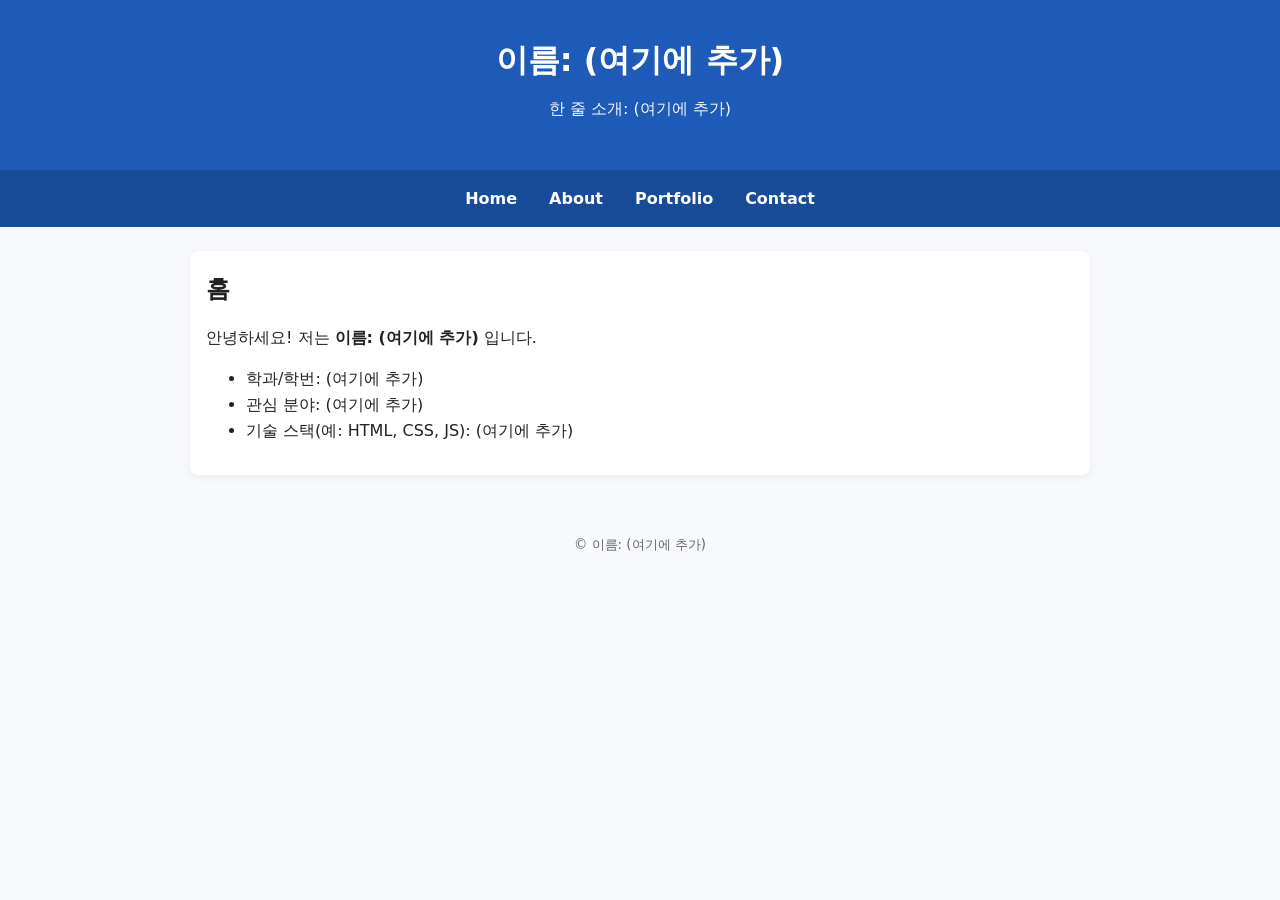
==== index.html @ 17c8f626 "Add files via upload" ====
<!DOCTYPE html>
<html lang="ko">
<head>
  <meta charset="UTF-8" />
  <meta name="viewport" content="width=device-width, initial-scale=1.0"/>
  <title>인터넷활용 실습 템플릿</title>
  <link rel="stylesheet" href="style.css">
</head>
<body>
<header>
  <h1>이름: (여기에 추가)</h1>
  <p class="subtitle">한 줄 소개: (여기에 추가)</p>
</header>
<nav>
  <a href="index.html">Home</a>
  <a href="about.html">About</a>
  <a href="portfolio.html">Portfolio</a>
  <a href="contact.html">Contact</a>
</nav>
<main class="container">
<section>
  <h2>홈</h2>
  <p>안녕하세요! 저는 <strong>이름: (여기에 추가)</strong> 입니다.</p>
  <ul>
    <li>학과/학번: (여기에 추가)</li>
    <li>관심 분야: (여기에 추가)</li>
    <li>기술 스택(예: HTML, CSS, JS): (여기에 추가)</li>
  </ul>
</section>
</main>
<footer>
  <small>&copy; <span id="year"></span> 이름: (여기에 추가)</small>
</footer>
<script src="script.js"></script>
</body>
</html>
---- style.css ----
/* =============================================================
   색상 테마는 "여기"에서 바꿉니다. (파랑 계열 기본)
   원하는 색상 코드로 아래 4가지만 바꿔보세요.
   ------------------------------------------------------------- */
:root {
  --primary: #1e5bb8;      /* 메인 포인트 색상 */
  --primary-dark: #194c98; /* 호버/진한 포인트 */
  --bg: #f7f9fc;           /* 전체 배경 색 */
  --text: #222222;         /* 본문 글자 색 */
}
/* ============================================================= */

* { box-sizing: border-box; }
body {
  margin: 0;
  font-family: system-ui, -apple-system, "Segoe UI", Roboto, "Noto Sans KR", Arial, sans-serif;
  background: var(--bg);
  color: var(--text);
  line-height: 1.6;
}

header {
  padding: 2rem 1rem;
  text-align: center;
  background: var(--primary);
  color: #ffffff;
}
header .subtitle { margin-top: .25rem; opacity: .95; }

nav {
  background: var(--primary-dark);
  display: flex;
  gap: 1rem;
  padding: .75rem 1rem;
  justify-content: center;
  flex-wrap: wrap;
}
nav a {
  color: #ffffff;
  text-decoration: none;
  font-weight: 600;
  padding: .25rem .5rem;
}
nav a:hover { text-decoration: underline; }

.container {
  max-width: 900px;
  margin: 1.5rem auto;
  padding: 1rem;
  background: #ffffff;
  border-radius: 8px;
  box-shadow: 0 2px 8px rgba(0,0,0,.06);
}

section { margin-bottom: 1rem; }
h1, h2, h3 { margin: .2rem 0 .6rem; }

.contact-form {
  display: grid;
  grid-template-columns: 1fr;
  gap: .5rem;
  margin-top: 1rem;
}
input, textarea {
  width: 100%;
  padding: .6rem;
  border: 1px solid #ddd;
  border-radius: 6px;
  font: inherit;
}
button {
  padding: .6rem .8rem;
  border: none;
  border-radius: 6px;
  background: var(--primary);
  color: #fff;
  cursor: pointer;
  font-weight: 600;
}
button:hover { background: var(--primary-dark); }

footer {
  text-align: center;
  padding: 2rem 1rem;
  color: #666;
}

@media (max-width: 600px) {
  header h1 { font-size: 1.25rem; }
  .container { margin: 1rem; padding: .75rem; }
}
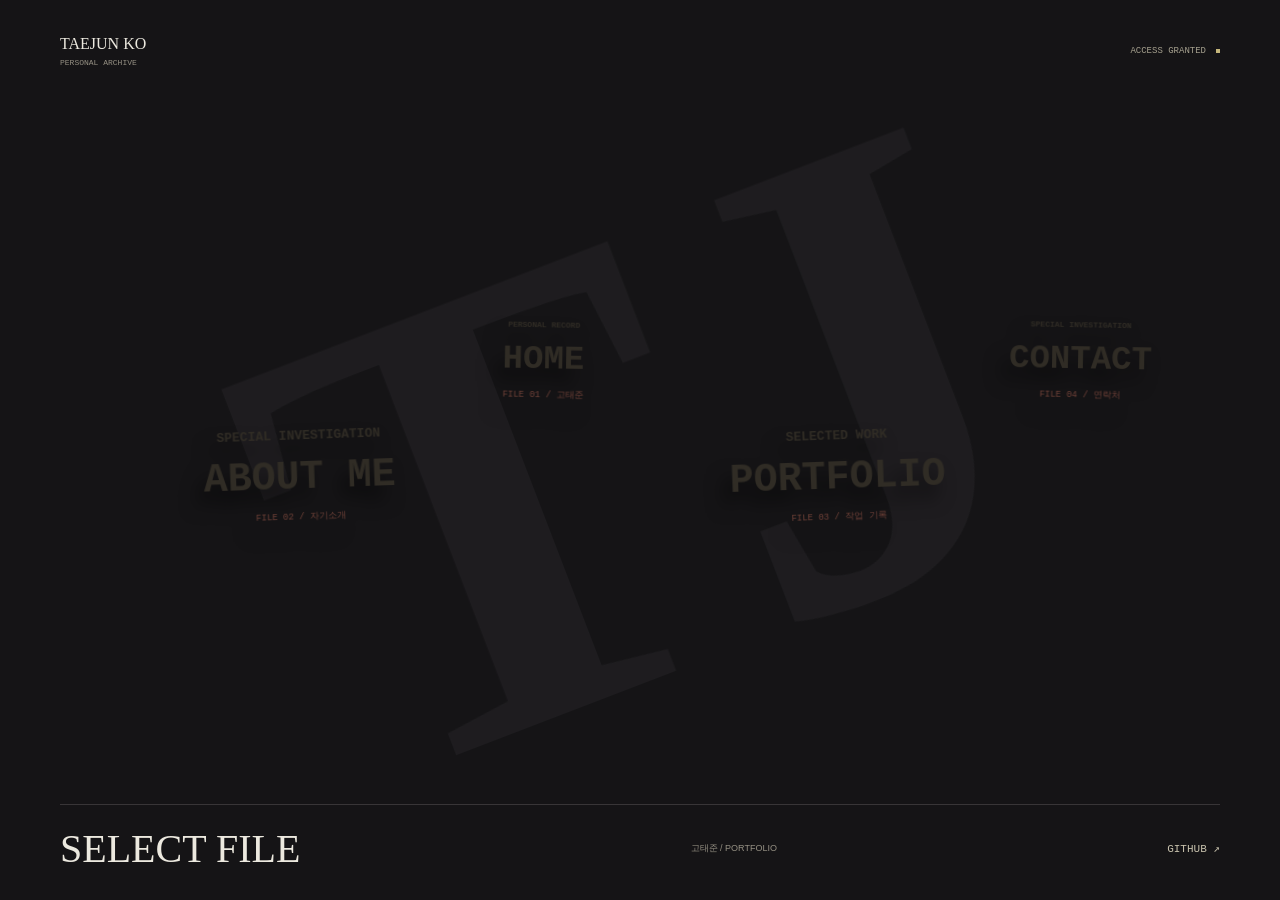
==== commit 69f4c6e8: "index 수정" ====
--- a/index.html
+++ b/index.html
@@ -1,36 +1,41 @@
 <!DOCTYPE html>
 <html lang="ko">
 <head>
-  <meta charset="UTF-8" />
-  <meta name="viewport" content="width=device-width, initial-scale=1.0"/>
-  <title>인터넷활용 실습 템플릿</title>
-  <link rel="stylesheet" href="style.css">
+  <meta charset="UTF-8">
+  <meta name="viewport" content="width=device-width, initial-scale=1.0">
+  <meta name="description" content="고태준의 서류철 포트폴리오">
+  <title>고태준 | Select File</title>
+  <link rel="stylesheet" href="style.css?v=10">
+  <script src="script.js" defer></script>
 </head>
 <body>
-<header>
-  <h1>이름: (여기에 추가)</h1>
-  <p class="subtitle">한 줄 소개: (여기에 추가)</p>
-</header>
-<nav>
-  <a href="index.html">Home</a>
-  <a href="about.html">About</a>
-  <a href="portfolio.html">Portfolio</a>
-  <a href="contact.html">Contact</a>
-</nav>
-<main class="container">
-<section>
-  <h2>홈</h2>
-  <p>안녕하세요! 저는 <strong>이름: (여기에 추가)</strong> 입니다.</p>
-  <ul>
-    <li>학과/학번: (여기에 추가)</li>
-    <li>관심 분야: (여기에 추가)</li>
-    <li>기술 스택(예: HTML, CSS, JS): (여기에 추가)</li>
-  </ul>
-</section>
-</main>
-<footer>
-  <small>&copy; <span id="year"></span> 이름: (여기에 추가)</small>
-</footer>
-<script src="script.js"></script>
+  <section id="home" class="file-view" tabindex="-1" aria-labelledby="home-title">
+    <div class="document">
+      <header class="document-header"><span>PERSONAL ARCHIVE / FILE 01</span><a href="index.html#files" class="back-link">← 파일 선택</a></header>
+      <div class="document-body">
+        <div class="book-opening" aria-hidden="true"><div class="book-stage"><div class="book-right"></div><div class="book-left"><div class="book-inner"></div><div class="book-outer"><span>HOME</span></div></div></div></div>
+        <aside class="document-index"><span class="case-label">PERSONAL ARCHIVE</span><span class="case-number">01</span><p>HOME</p><span class="subject-name">고태준 / TAEJUN KO</span><span class="security-stamp">PERSONAL<br>RECORD</span></aside>
+        <article class="document-content"><p class="eyebrow">TAEJUN KO</p><h1 id="home-title">고태준의<br>개인 기록실</h1><p class="lead">배우고, 만들고, 기록하는 중.</p><p>인터넷활용 수업에서 시작한 개인 포트폴리오입니다. 자기소개와 작업 기록을 서류철에 담았습니다.</p><a class="document-link" href="portfolio.html">포트폴리오 열기 →</a></article>
+      </div>
+      <footer class="document-footer"><span>DOCUMENT / 001</span><span>END OF FILE</span></footer>
+    </div>
+  </section>
+
+  <main id="files" class="archive" tabindex="-1">
+    <header class="archive-header"><a href="index.html#files" class="archive-brand">TAEJUN KO<span>PERSONAL ARCHIVE</span></a><span class="archive-status">ACCESS GRANTED<span class="status-dot" aria-hidden="true"></span></span></header>
+    <nav class="file-select" aria-label="포트폴리오 파일 선택">
+      <div class="files">
+        <div class="file-group">
+          <a href="about.html" class="folder folder-front" aria-label="파일 02 자기소개 열기"><span class="folder-cover" aria-hidden="true"></span><span class="folder-caption"><small>SPECIAL INVESTIGATION</small><strong>ABOUT ME</strong><span>FILE 02 / 자기소개</span></span></a>
+          <a href="index.html#home" class="folder folder-back folder-home" aria-label="파일 01 홈 열기"><span class="folder-cover" aria-hidden="true"></span><span class="folder-caption"><small>PERSONAL RECORD</small><strong>HOME</strong><span>FILE 01 / 고태준</span></span></a>
+        </div>
+        <div class="file-group">
+          <a href="portfolio.html" class="folder folder-front" aria-label="파일 03 포트폴리오 열기"><span class="folder-cover" aria-hidden="true"></span><span class="folder-caption"><small>SELECTED WORK</small><strong>PORTFOLIO</strong><span>FILE 03 / 작업 기록</span></span></a>
+          <a href="contact.html" class="folder folder-back" aria-label="파일 04 연락처 열기"><span class="folder-cover" aria-hidden="true"></span><span class="folder-caption"><small>SPECIAL INVESTIGATION</small><strong>CONTACT</strong><span>FILE 04 / 연락처</span></span></a>
+        </div>
+      </div>
+    </nav>
+    <footer class="archive-footer"><h1>SELECT FILE</h1><span class="archive-owner">고태준 / PORTFOLIO</span><a href="https://github.com/Taejun-Git/internet_utilize" target="_blank" rel="noopener noreferrer">GITHUB ↗</a></footer>
+  </main>
 </body>
 </html>
--- a/style.css
+++ b/style.css
@@ -1,91 +1,138 @@
-/* =============================================================
-   색상 테마는 "여기"에서 바꿉니다. (파랑 계열 기본)
-   원하는 색상 코드로 아래 4가지만 바꿔보세요.
-   ------------------------------------------------------------- */
-:root {
-  --primary: #1e5bb8;      /* 메인 포인트 색상 */
-  --primary-dark: #194c98; /* 호버/진한 포인트 */
-  --bg: #f7f9fc;           /* 전체 배경 색 */
-  --text: #222222;         /* 본문 글자 색 */
+/* Theme */
+:root { --background:#151416; --paper:#76745d; --gold:#c5b67b; --text:#ece9df; --muted:#969184; --red:#a83c38; }
+* { box-sizing:border-box; }
+html { min-height:100%; scroll-behavior:smooth; }
+body { margin:0; min-width:320px; color:var(--text); background:var(--background); font-family:Arial,'Malgun Gothic',sans-serif; letter-spacing:0; }
+body::before { content:'TJ'; position:fixed; inset:0; display:grid; place-items:center; color:#262427; font:700 650px Georgia,serif; transform:rotate(-21deg); opacity:.55; pointer-events:none; z-index:-1; }
+a { color:inherit; text-decoration:none; -webkit-tap-highlight-color:transparent; }
+a:focus-visible { outline:2px solid var(--gold); outline-offset:6px; }
+
+/* File selection */
+.archive { width:min(1160px,calc(100% - 72px)); min-height:100svh; margin:auto; display:flex; flex-direction:column; padding:30px 0 28px; }
+.archive-header,.archive-footer { display:flex; align-items:center; justify-content:space-between; gap:20px; }
+.archive-header { min-height:42px; }
+.archive-brand { font:16px Georgia,serif; }
+.archive-brand span { display:block; margin-top:5px; color:var(--muted); font:8px 'Courier New',monospace; }
+.archive-status { display:flex; align-items:center; gap:10px; color:#a6a18f; font:9px 'Courier New',monospace; }
+.status-dot { width:4px; height:4px; background:#c5b67b; }
+.file-select { flex:1; display:grid; place-items:center; padding:55px 0 45px; min-height:600px; }
+.files { width:min(1000px,100%); display:grid; grid-template-columns:repeat(2,minmax(0,1fr)); gap:75px; }
+.file-group { height:490px; position:relative; isolation:isolate; }
+.folder { width:72%; aspect-ratio:4/5; position:absolute; display:block; outline:none; transition:transform .22s,filter .22s; filter:drop-shadow(-8px 14px 9px #0008); }
+.folder-front { left:0; bottom:0; transform:rotate(-2deg); z-index:2; }
+.folder-back { right:-8%; top:-42px; transform:rotate(1deg); z-index:1; }
+.folder:hover,.folder:focus-visible { z-index:3; transform:translateY(-16px) rotate(0); filter:drop-shadow(-12px 22px 14px #000b); }
+.folder:focus-visible { outline:none; }
+.folder-cover { position:absolute; inset:0; background:url('images/secret-folder.png') center / 100% 100% no-repeat; }
+.folder-cover::after { content:''; position:absolute; inset:0; background:inherit; transform:scale(1.22); transform-origin:61% 18%; clip-path:inset(5% 7% 66% 13%); mask-image:radial-gradient(ellipse 35% 17% at 61% 17%,#000 72%,transparent 100%); pointer-events:none; }
+.folder-caption { position:absolute; top:37%; left:8%; right:12%; display:flex; flex-direction:column; gap:9px; color:#302c25; text-align:center; transition:left .22s,right .22s,top .22s; }
+.folder-caption small { font:700 13px 'Courier New',monospace; line-height:1.5; }
+.folder-caption strong { font:700 40px 'Courier New',monospace; line-height:1.15; overflow-wrap:anywhere; }
+.folder-caption>span { font:9px 'Courier New','Malgun Gothic',monospace; color:#6e4037; }
+/* The rear file's title sits in its exposed strip rather than behind the front file. */
+.folder-back .folder-caption { top:39%; left:49%; right:7%; gap:9px; }
+.folder-back .folder-caption strong { font-size:34px; }
+.folder-back .folder-caption small { font-size:8px; }
+.folder-back .folder-caption>span { font-size:9px; line-height:1.6; }
+@media (min-width:601px) {
+  .folder-back:is(:hover,:focus-visible) .folder-caption { top:37%; left:8%; right:12%; }
+  .folder-back:is(:hover,:focus-visible) .folder-caption strong { font-size:40px; }
+  .folder-back:is(:hover,:focus-visible) .folder-caption small { font-size:13px; }
 }
-/* ============================================================= */
+.folder:hover .folder-cover,.folder:focus-visible .folder-cover { filter:brightness(1.08); }
+.folder:focus-visible { outline:1px dashed #d8bc84; outline-offset:6px; }
+.archive-footer { border-top:1px solid #383537; padding-top:20px; }
+.archive-footer h1 { margin:0; font:400 40px Georgia,'Times New Roman',serif; }
+.archive-owner { font-size:9px; color:var(--muted); }
+.archive-footer>a { font:11px 'Courier New',monospace; color:#c8c2ad; }
+.archive-footer>a:hover { color:#eee4c8; }
 
-* { box-sizing: border-box; }
-body {
-  margin: 0;
-  font-family: system-ui, -apple-system, "Segoe UI", Roboto, "Noto Sans KR", Arial, sans-serif;
-  background: var(--bg);
-  color: var(--text);
-  line-height: 1.6;
+/* Separate document pages; the home document opens at index.html#home. */
+.file-view { display:none; min-height:100svh; padding:28px 30px; }
+.file-view:is(:target,.is-open) { display:grid; place-items:center; }
+.file-view:is(:target,.is-open) ~ .archive { display:none; }
+.document { width:min(1160px,100%); }
+.document-header,.document-footer { display:flex; justify-content:space-between; align-items:center; gap:16px; padding:16px 20px; font:10px 'Courier New',monospace; color:#b2ab91; }
+.document-header { margin-bottom:8px; }
+.back-link { color:#ded4b6; padding:5px 0; font:11px Arial,'Malgun Gothic',sans-serif; }
+.back-link:hover { color:white; }
+.document-body { position:relative; aspect-ratio:3 / 2; background:url('images/open-folder.png') center / contain no-repeat; filter:drop-shadow(8px 18px 18px #0008); perspective:1800px; }
+.book-opening { position:absolute; inset:0; z-index:4; background:var(--background); perspective:1800px; pointer-events:none; visibility:hidden; }
+.book-stage { position:absolute; inset:0; transform-style:preserve-3d; }
+.book-right,.book-left { position:absolute; top:0; bottom:0; width:50%; }
+.book-right { right:0; background:url('images/open-folder.png') right center / 200% 100% no-repeat; }
+.book-left { left:0; transform-origin:right center; transform-style:preserve-3d; }
+.book-inner,.book-outer { position:absolute; inset:0; backface-visibility:hidden; }
+.book-inner { background:url('images/open-folder.png') left center / 200% 100% no-repeat; }
+.book-outer { background:url('images/secret-folder.png') center / 100% 100% no-repeat; transform:rotateY(180deg) translateZ(.2px); }
+.book-outer>span { position:absolute; top:42%; left:8%; right:12%; color:#302c25; text-align:center; font:700 clamp(20px,3vw,40px) 'Courier New',monospace; }
+.file-view:is(:target,.is-open) .book-opening { animation:book-visible 1.6s linear both; }
+.file-view:is(:target,.is-open) .book-stage { animation:book-position 1.6s cubic-bezier(.42,0,.2,1) both; }
+.file-view:is(:target,.is-open) .book-left { animation:book-unfold 1.6s cubic-bezier(.42,0,.2,1) both; }
+.file-view:is(:target,.is-open) .document-content,.file-view:is(:target,.is-open) .document-index { animation:document-appear .35s 1.3s ease-out both; }
+@keyframes book-visible { 0%,90% { visibility:visible; opacity:1; } 100% { visibility:hidden; opacity:0; } }
+@keyframes book-position { 0%,10% { transform:translateX(-25%); } 90%,100% { transform:translateX(0); } }
+@keyframes book-unfold { 0%,10% { transform:rotateY(180deg); } 90%,100% { transform:rotateY(0deg); } }
+@keyframes document-appear { from { opacity:0; } to { opacity:1; } }
+.document-index { position:absolute; top:51%; left:7%; right:55%; bottom:7%; color:#36312a; display:flex; flex-direction:column; align-items:flex-start; }
+.document-index .case-label { font:700 10px 'Courier New',monospace; letter-spacing:2px; }
+.document-index .case-number { margin-top:12px; font:64px Georgia,serif; color:#6e342b; }
+.document-index>p { margin:8px 0 16px; font:700 30px 'Courier New',monospace; }
+.subject-name { font:10px 'Courier New','Malgun Gothic',monospace; letter-spacing:1px; }
+.security-stamp { display:inline-block; margin-top:28px; padding:8px 12px; color:#853a30; border:3px double #965249; font:12px 'Courier New',monospace; line-height:1.4; transform:rotate(-9deg); }
+.document-content { position:absolute; top:9%; bottom:10%; left:55%; right:7%; padding:16px 14px 28px; color:#302f29; overflow-y:auto; overscroll-behavior:contain; scrollbar-width:thin; scrollbar-color:#9b8a6b #ded7c7; }
+.document-content::after { content:'TOP SECRET'; display:block; width:max-content; max-width:100%; margin-top:28px; padding:6px 12px; border:3px solid #934037; border-radius:5px; color:#934037; font:700 22px 'Courier New',monospace; transform:rotate(-5deg); opacity:.85; }
+.eyebrow { margin:0 0 22px; color:#76654e; font:700 10px 'Courier New',monospace; letter-spacing:1px; }
+.document-content h1 { margin:0 0 22px; font-size:34px; line-height:1.4; font-weight:600; overflow-wrap:anywhere; }
+.document-content p:not(.eyebrow) { font-size:13px; line-height:1.95; color:#514c41; }
+.document-content .lead { font-size:15px; margin-bottom:26px; color:#342e23; }
+.document-link { display:inline-block; margin-top:24px; border-bottom:1px solid #8d4337; padding-bottom:7px; font-size:12px; color:#79392d; }
+.document-link:hover { color:#381d17; }
+.document-footer { color:#a49b85; }
+.record-list { margin:30px 0; }
+.record-list>div { display:grid; grid-template-columns:65px minmax(0,1fr); gap:12px; padding:14px 0; border-bottom:1px solid #a89e8760; font-size:12px; }
+.record-list dt { color:#766951; }
+.record-list dd { margin:0; color:#302e27; overflow-wrap:anywhere; }
+.record-list a:hover { text-decoration:underline; }
+.work-list { list-style:none; padding:0; margin:0; }
+.work-list li { padding:20px 0; border-bottom:1px solid #a89e8760; }
+.work-list li>span { color:#766951; font:9px 'Courier New',monospace; }
+.work-list h2 { font-size:18px; font-weight:500; margin:12px 0; }
+.work-list a { color:#79392d; font-size:11px; }
+.work-list a:hover { text-decoration:underline; }
+.contact-link { display:flex; flex-wrap:wrap; align-items:center; gap:14px; border-top:1px solid #a89e87; border-bottom:1px solid #a89e87; padding:24px 0; margin-top:30px; }
+.contact-link>span:first-child { font:9px 'Courier New',monospace; color:#766951; }
+.contact-link strong { font-size:24px; font-weight:400; }
+.contact-link>span:last-child { margin-left:auto; }
+.contact-link:hover strong { color:#79392d; }
+@media (max-width:1000px) and (min-width:601px) {
+  .document-index .case-label { font-size:8px; letter-spacing:1px; }
+  .document-index .case-number { font-size:38px; margin-top:6px; }
+  .document-index>p { font-size:24px; margin:4px 0 10px; }
+  .document-index .security-stamp { margin-top:16px; font-size:9px; padding:5px 9px; }
+  .document-content { padding:12px 8px 22px; }
+  .document-content h1 { font-size:24px; margin-bottom:16px; }
+  .document-content .eyebrow { margin-bottom:14px; font-size:9px; }
+  .document-content .lead { font-size:13px; }
+  .record-list>div { grid-template-columns:52px minmax(0,1fr); gap:8px; font-size:11px; }
 }
-
-header {
-  padding: 2rem 1rem;
-  text-align: center;
-  background: var(--primary);
-  color: #ffffff;
+@media (max-width:900px) and (min-width:601px) {
+  .files { gap:35px; } .file-group { height:400px; } .file-select { min-height:505px; } .folder-caption strong { font-size:28px; } .folder-caption small { font-size:8px; } .folder-back .folder-caption strong { font-size:24px; }
+  .folder-back:is(:hover,:focus-visible) .folder-caption strong { font-size:28px; }
+  .folder-back:is(:hover,:focus-visible) .folder-caption small { font-size:8px; }
 }
-header .subtitle { margin-top: .25rem; opacity: .95; }
-
-nav {
-  background: var(--primary-dark);
-  display: flex;
-  gap: 1rem;
-  padding: .75rem 1rem;
-  justify-content: center;
-  flex-wrap: wrap;
+@media (max-width:600px) {
+  .archive { width:calc(100% - 40px); padding:25px 0; } .archive-brand { font-size:13px; } .archive-status { font-size:7px; gap:6px; }
+  .file-select { padding:45px 0 30px; min-height:0; } .files { grid-template-columns:repeat(2,minmax(0,1fr)); gap:30px 17px; padding:0 4px; } .file-group { display:contents; }
+  .folder { position:relative; inset:auto; width:100%; } .folder-back { transform:rotate(2deg); } .folder-front { transform:rotate(-2deg); }
+  .folder-home { grid-column:1; grid-row:1; } .folder[href="about.html"] { grid-column:2; grid-row:1; } .folder[href="contact.html"] { grid-column:1; grid-row:2; } .folder[href="portfolio.html"] { grid-column:2; grid-row:2; }
+  .folder-caption,.folder-back .folder-caption { top:37%; left:6%; right:10%; gap:5px; } .folder-caption small,.folder-back .folder-caption small { font-size:6px; } .folder-caption strong,.folder-back .folder-caption strong { font-size:20px; } .folder-caption>span,.folder-back .folder-caption>span { font-size:7px; }
+  .archive-footer { flex-wrap:wrap; gap:15px; padding-top:20px; } .archive-footer h1 { font-size:29px; flex-basis:100%; } .archive-owner { font-size:8px; } .archive-footer>a { font-size:9px; }
+  .file-view { padding:18px 12px; } .document-header,.document-footer { padding:12px 6px; font-size:8px; } .back-link { font-size:11px; } .document-body { display:block; aspect-ratio:auto; background:none; min-height:0; filter:none; }
+  .book-opening { bottom:auto; height:460px; }
+  .document-index { position:relative; inset:auto; min-height:460px; padding:270px 10% 30px 18%; background:url('images/open-folder.png') left top / 210% 100% no-repeat; border-radius:16px 5px 5px 16px; }
+  .document-index .case-number { font-size:38px; margin-top:4px; } .document-index>p { font-size:25px; margin:4px 0 12px; } .document-index .security-stamp { display:none; }
+  .document-content { position:relative; inset:auto; overflow:visible; margin:0 5px 0 12px; padding:34px 25px 38px; background:#e9e4d6; border:8px solid #b3a085; box-shadow:4px 8px 16px #0005; } .document-content h1 { font-size:29px; } .document-content .lead { font-size:13px; } .document-content p:not(.eyebrow) { font-size:12px; } .record-list>div { grid-template-columns:65px minmax(0,1fr); font-size:11px; }
+  .contact-link { gap:12px; } .contact-link strong { font-size:22px; }
 }
-nav a {
-  color: #ffffff;
-  text-decoration: none;
-  font-weight: 600;
-  padding: .25rem .5rem;
-}
-nav a:hover { text-decoration: underline; }
-
-.container {
-  max-width: 900px;
-  margin: 1.5rem auto;
-  padding: 1rem;
-  background: #ffffff;
-  border-radius: 8px;
-  box-shadow: 0 2px 8px rgba(0,0,0,.06);
-}
-
-section { margin-bottom: 1rem; }
-h1, h2, h3 { margin: .2rem 0 .6rem; }
-
-.contact-form {
-  display: grid;
-  grid-template-columns: 1fr;
-  gap: .5rem;
-  margin-top: 1rem;
-}
-input, textarea {
-  width: 100%;
-  padding: .6rem;
-  border: 1px solid #ddd;
-  border-radius: 6px;
-  font: inherit;
-}
-button {
-  padding: .6rem .8rem;
-  border: none;
-  border-radius: 6px;
-  background: var(--primary);
-  color: #fff;
-  cursor: pointer;
-  font-weight: 600;
-}
-button:hover { background: var(--primary-dark); }
-
-footer {
-  text-align: center;
-  padding: 2rem 1rem;
-  color: #666;
-}
-
-@media (max-width: 600px) {
-  header h1 { font-size: 1.25rem; }
-  .container { margin: 1rem; padding: .75rem; }
-}
+@media (prefers-reduced-motion:reduce) { html { scroll-behavior:auto; } *,*::before,*::after { transition:none!important; animation:none!important; } }
